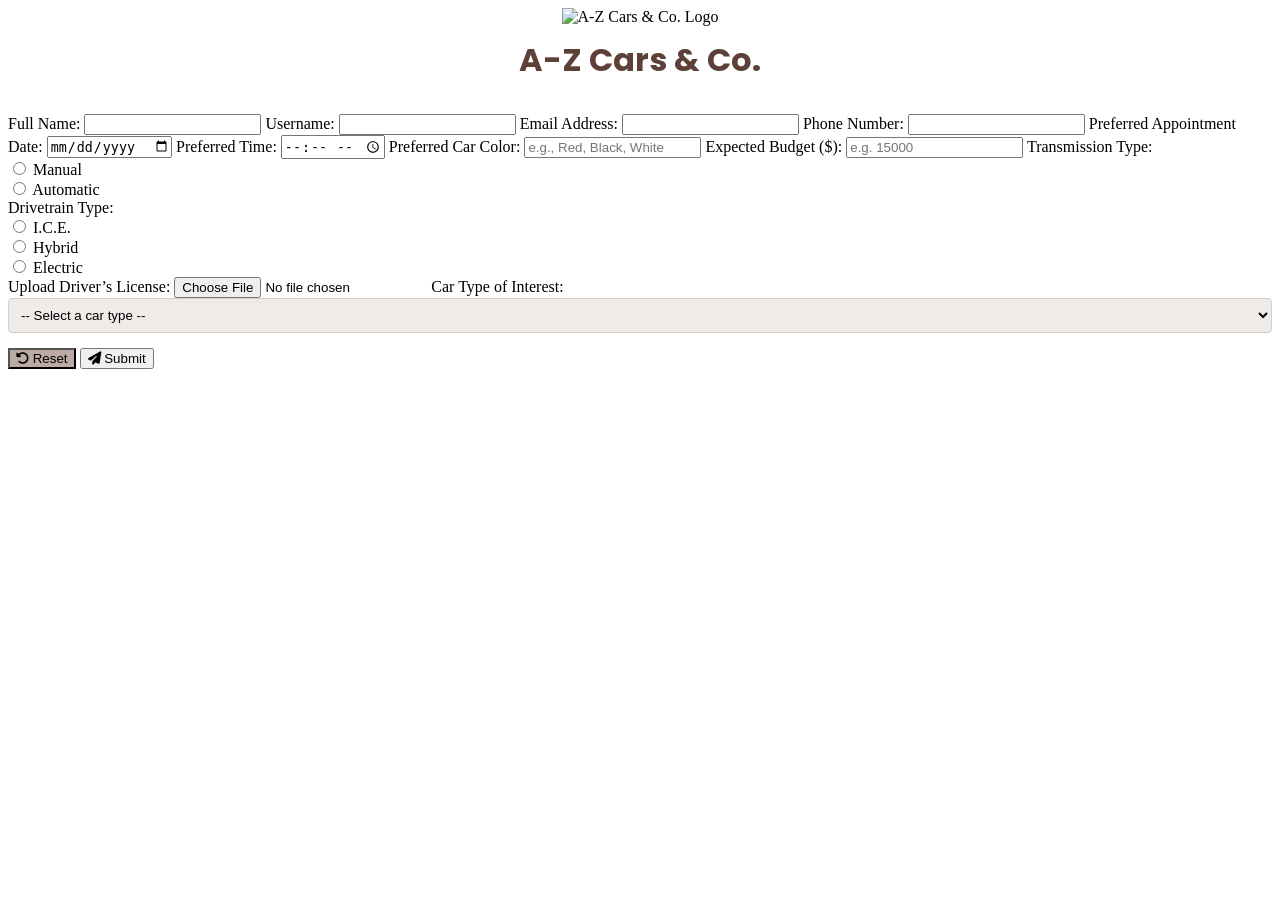
==== forms.html @ eb7a7c65 "Add files via upload" ====
<!DOCTYPE html>
<html lang="en">
<head>
  <meta charset="UTF-8" />
  <meta name="viewport" content="width=device-width, initial-scale=1.0" />
  <title>Book an Appointment</title>
  <link rel="stylesheet" href="Forms.css" />
  <link rel="stylesheet" href="https://cdnjs.cloudflare.com/ajax/libs/font-awesome/6.5.0/css/all.min.css" />
  <link href="https://fonts.googleapis.com/css2?family=Poppins:wght@400;600&display=swap" rel="stylesheet" />
</head>
<body>
  <header style="text-align: center; margin-bottom: 30px;">
  <img src="C:\Users\IT-Administrator\Desktop\Deepseek Trial\A-Z Cars & Co. Logo.jpg" alt="A-Z Cars & Co. Logo" style="max-height: 80px; margin-bottom: 10px;">
  <h1 style="color: #5D4037; font-family: 'Poppins', Arial, sans-serif; margin: 0;">A-Z Cars & Co.</h1>
</header>

  <form onsubmit="alert('We will be awaiting your arrival!'); return false;">
    <label for="name">Full Name:</label>
    <input type="text" id="name" name="name" required>

    <label for="username">Username:</label>
    <input type="text" id="username" name="username">

    <label for="email">Email Address:</label>
    <input type="email" id="email" name="email" required>

    <label for="phone">Phone Number:</label>
    <input type="tel" id="phone" name="phone" required>

    <label for="appointment-date">Preferred Appointment Date:</label>
    <input type="date" id="appointment-date" name="appointment-date" required>

    <label for="appointment-time">Preferred Time:</label>
    <input type="time" id="appointment-time" name="appointment-time" required>

    <label for="preferred-color">Preferred Car Color:</label>
    <input type="text" id="preferred-color" name="preferred-color" placeholder="e.g., Red, Black, White">

    <label for="budget">Expected Budget ($):</label>
    <input type="number" id="budget" name="budget" placeholder="e.g. 15000" min="1000" step="500">

    <!-- Transmission Type -->
<label>Transmission Type:</label>
<div class="radio-group">
  <div class="radio-option">
    <input type="radio" id="transmission-manual" name="transmission" value="Manual" required>
    <label for="transmission-manual">Manual</label>
  </div>
  <div class="radio-option">
    <input type="radio" id="transmission-automatic" name="transmission" value="Automatic">
    <label for="transmission-automatic">Automatic</label>
  </div>
</div>

<!-- Drivetrain Type -->
<label>Drivetrain Type:</label>
<div class="radio-group">
  <div class="radio-option">
    <input type="radio" id="drivetrain-ice" name="drivetrain" value="I.C.E." required>
    <label for="drivetrain-ice">I.C.E.</label>
  </div>
  <div class="radio-option">
    <input type="radio" id="drivetrain-hybrid" name="drivetrain" value="Hybrid">
    <label for="drivetrain-hybrid">Hybrid</label>
  </div>
  <div class="radio-option">
    <input type="radio" id="drivetrain-electric" name="drivetrain" value="Electric">
    <label for="drivetrain-electric">Electric</label>
  </div>
</div>


    <label for="license-upload">Upload Driver’s License:</label>
    <input type="file" id="license-upload" name="license-upload" accept="image/*,.pdf">

    <label for="car-interest">Car Type of Interest:</label>
    <select id="car-interest" name="car-interest" required style="width: 100%; padding: 8px; margin-bottom: 15px; border: 1px solid #D7CCC8; border-radius: 4px; background-color: #EFEBE9;">
      <option value="">-- Select a car type --</option>
      <option value="Sedan">Sedan</option>
      <option value="SUV">SUV</option>
      <option value="Truck">Truck</option>
      <option value="Electric">Electric</option>
      <option value="Hatchback">Hatchback</option>
      <option value="Bus">Bus</option>
      <option value="Other">Other</option>
    </select>


    <div class="submit-button-wrapper">
      <button type="reset" class="styled-button" style="background-color: #BCAAA4;"><i class="fas fa-rotate-left"></i> Reset </button>

      <button class="styled-button"><i class="fas fa-paper-plane"></i> Submit</button>
    </div>
  </form>
</body>
</html>
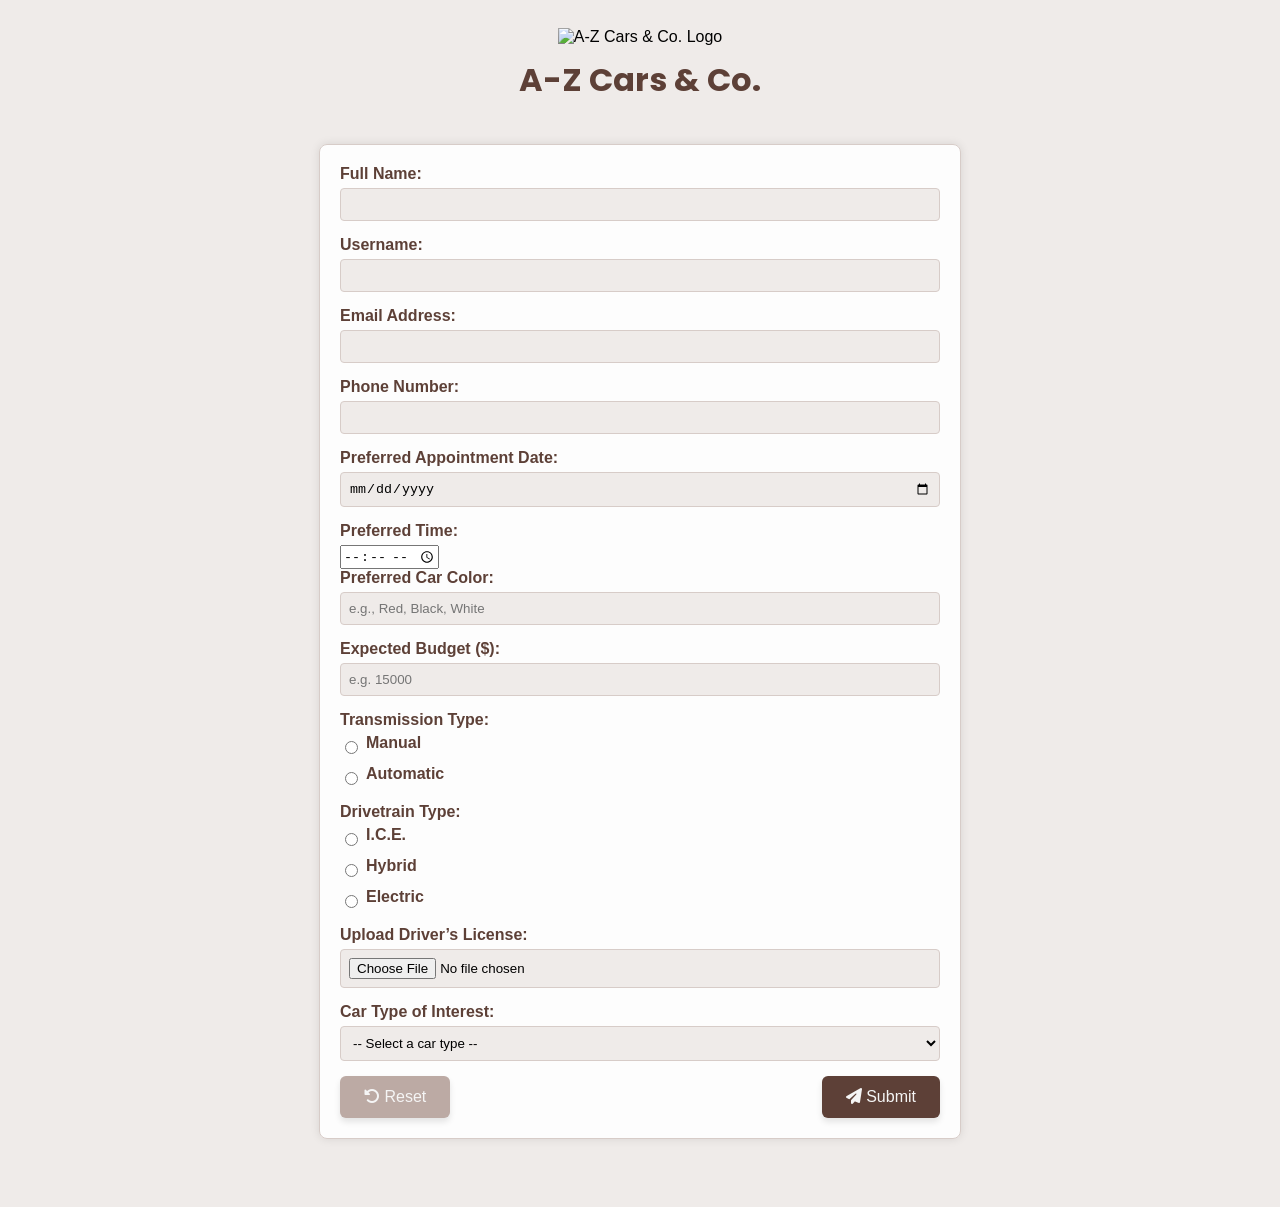
==== commit a4c7f2e7: "Update forms.html" ====
--- a/forms.html
+++ b/forms.html
@@ -4,7 +4,7 @@
   <meta charset="UTF-8" />
   <meta name="viewport" content="width=device-width, initial-scale=1.0" />
   <title>Book an Appointment</title>
-  <link rel="stylesheet" href="Forms.css" />
+  <link rel="stylesheet" href="forms.css" />
   <link rel="stylesheet" href="https://cdnjs.cloudflare.com/ajax/libs/font-awesome/6.5.0/css/all.min.css" />
   <link href="https://fonts.googleapis.com/css2?family=Poppins:wght@400;600&display=swap" rel="stylesheet" />
 </head>
--- a/forms.css
+++ b/forms.css
@@ -0,0 +1,128 @@
+body {
+  font-family: Arial, sans-serif;
+  background-color: #EFEBE9; /* Light beige background */
+  padding: 20px;
+}
+
+form {
+  background-color: rgba(255, 255, 255, 0.9); /* Slightly more opaque white */
+  padding: 20px;
+  border-radius: 8px;
+  box-shadow: 0 0 10px rgba(0, 0, 0, 0.1);
+  max-width: 600px;
+  margin: 40px auto;
+  border: 1px solid #D7CCC8; /* Accent beige border */
+}
+
+label {
+  display: block;
+  margin-bottom: 5px;
+  font-weight: bold;
+  color: #5D4037; /* Primary brown text */
+}
+
+input[type="text"],
+input[type="email"],
+input[type="number"],
+input[type="color"],
+input[type="date"],
+input[type="file"],
+input[type="tel"],
+textarea {
+  width: 100%;
+  padding: 8px;
+  margin-bottom: 15px;
+  border: 1px solid #D7CCC8; /* Accent beige border */
+  border-radius: 4px;
+  box-sizing: border-box;
+  background-color: #EFEBE9; /* Light beige background */
+}
+
+input[type="text"]:focus,
+input[type="email"]:focus,
+input[type="number"]:focus,
+input[type="tel"]:focus,
+textarea:focus {
+  outline: none;
+  border-color: #8D6E63; /* Highlight brown */
+  box-shadow: 0 0 0 2px rgba(141, 110, 99, 0.2);
+}
+
+.styled-button {
+  background-color: #5D4037; /* Primary brown */
+  color: #f5f5f5; /* Light text */
+  padding: 12px 24px;
+  font-size: 16px;
+  border: none;
+  border-radius: 6px;
+  cursor: pointer;
+  box-shadow: 0 4px 6px rgba(0, 0, 0, 0.1);
+  transition: background-color 0.3s ease, transform 0.2s ease;
+}
+
+/* Hover effect */
+.styled-button:hover {
+  background-color: #8D6E63; /* Highlight brown */
+  transform: translateY(-2px);
+}
+
+/* Click effect */
+.styled-button:active {
+  background-color: #3E2723; /* Dark brown */
+  transform: scale(0.98);
+}
+
+/* Focus effect (keyboard nav) */
+.styled-button:focus {
+  outline: none;
+  box-shadow: 0 0 0 3px rgba(141, 110, 99, 0.5); /* Highlight brown with opacity */
+}
+
+.submit-button-wrapper {
+  display: flex;
+  justify-content: space-between;
+}
+
+a:link {
+  color: #5D4037; /* Primary brown */
+}
+a:visited {
+  color: #8D6E63; /* Highlight brown */
+}
+a:hover {
+  color: #3E2723; /* Dark brown */
+}
+a:active {
+  color: #5D4037; /* Primary brown */
+}
+
+/* Additional styles for radio buttons if you're using them */
+.radio-group {
+  margin-bottom: 15px;
+}
+
+.radio-option {
+  display: flex;
+  align-items: center;
+  margin-bottom: 8px;
+}
+
+.radio-option input[type="radio"] {
+  margin-right: 8px;
+  accent-color: #5D4037; /* Primary brown for radio buttons */
+}
+
+.radio-group {
+  margin-bottom: 15px;
+}
+
+.radio-option {
+  display: flex;
+  align-items: center;
+  margin-bottom: 8px;
+}
+
+.radio-option input[type="radio"] {
+  margin-right: 8px;
+  accent-color: #5D4037; /* Matches your color scheme */
+}
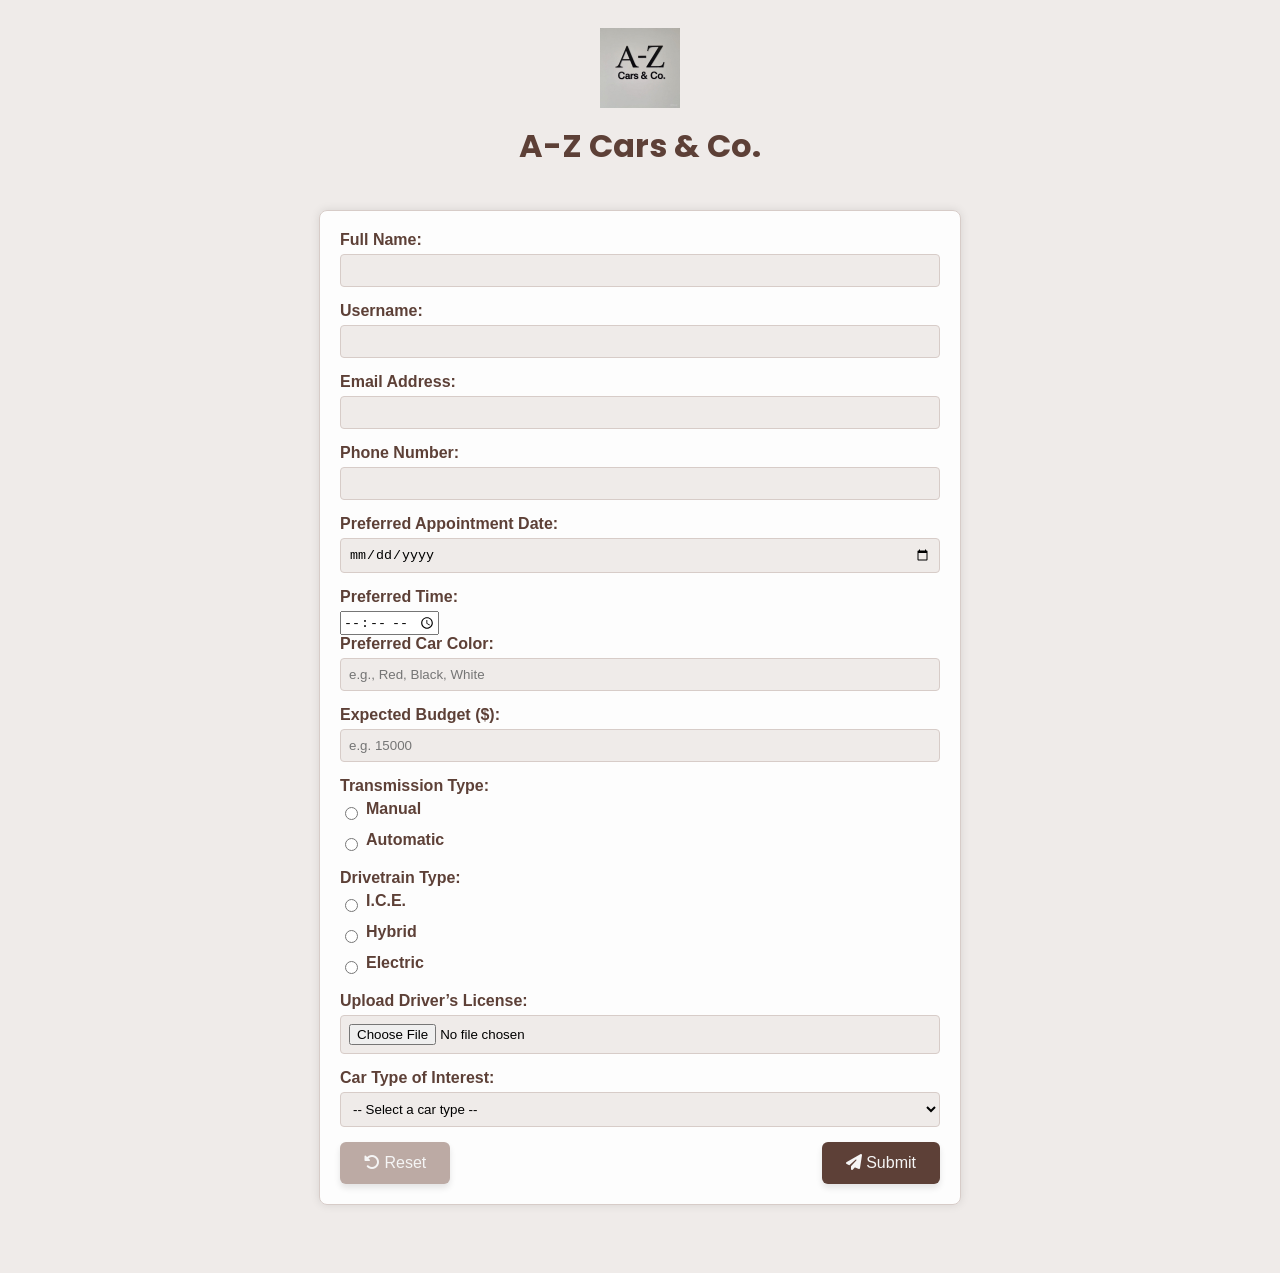
==== commit 7b633b9e: "Update forms.html" ====
--- a/forms.html
+++ b/forms.html
@@ -10,7 +10,7 @@
 </head>
 <body>
   <header style="text-align: center; margin-bottom: 30px;">
-  <img src="C:\Users\IT-Administrator\Desktop\Deepseek Trial\A-Z Cars & Co. Logo.jpg" alt="A-Z Cars & Co. Logo" style="max-height: 80px; margin-bottom: 10px;">
+  <img src="A-Z Cars & Co. Logo.jpg" alt="A-Z Cars & Co. Logo" style="max-height: 80px; margin-bottom: 10px;">
   <h1 style="color: #5D4037; font-family: 'Poppins', Arial, sans-serif; margin: 0;">A-Z Cars & Co.</h1>
 </header>
 
